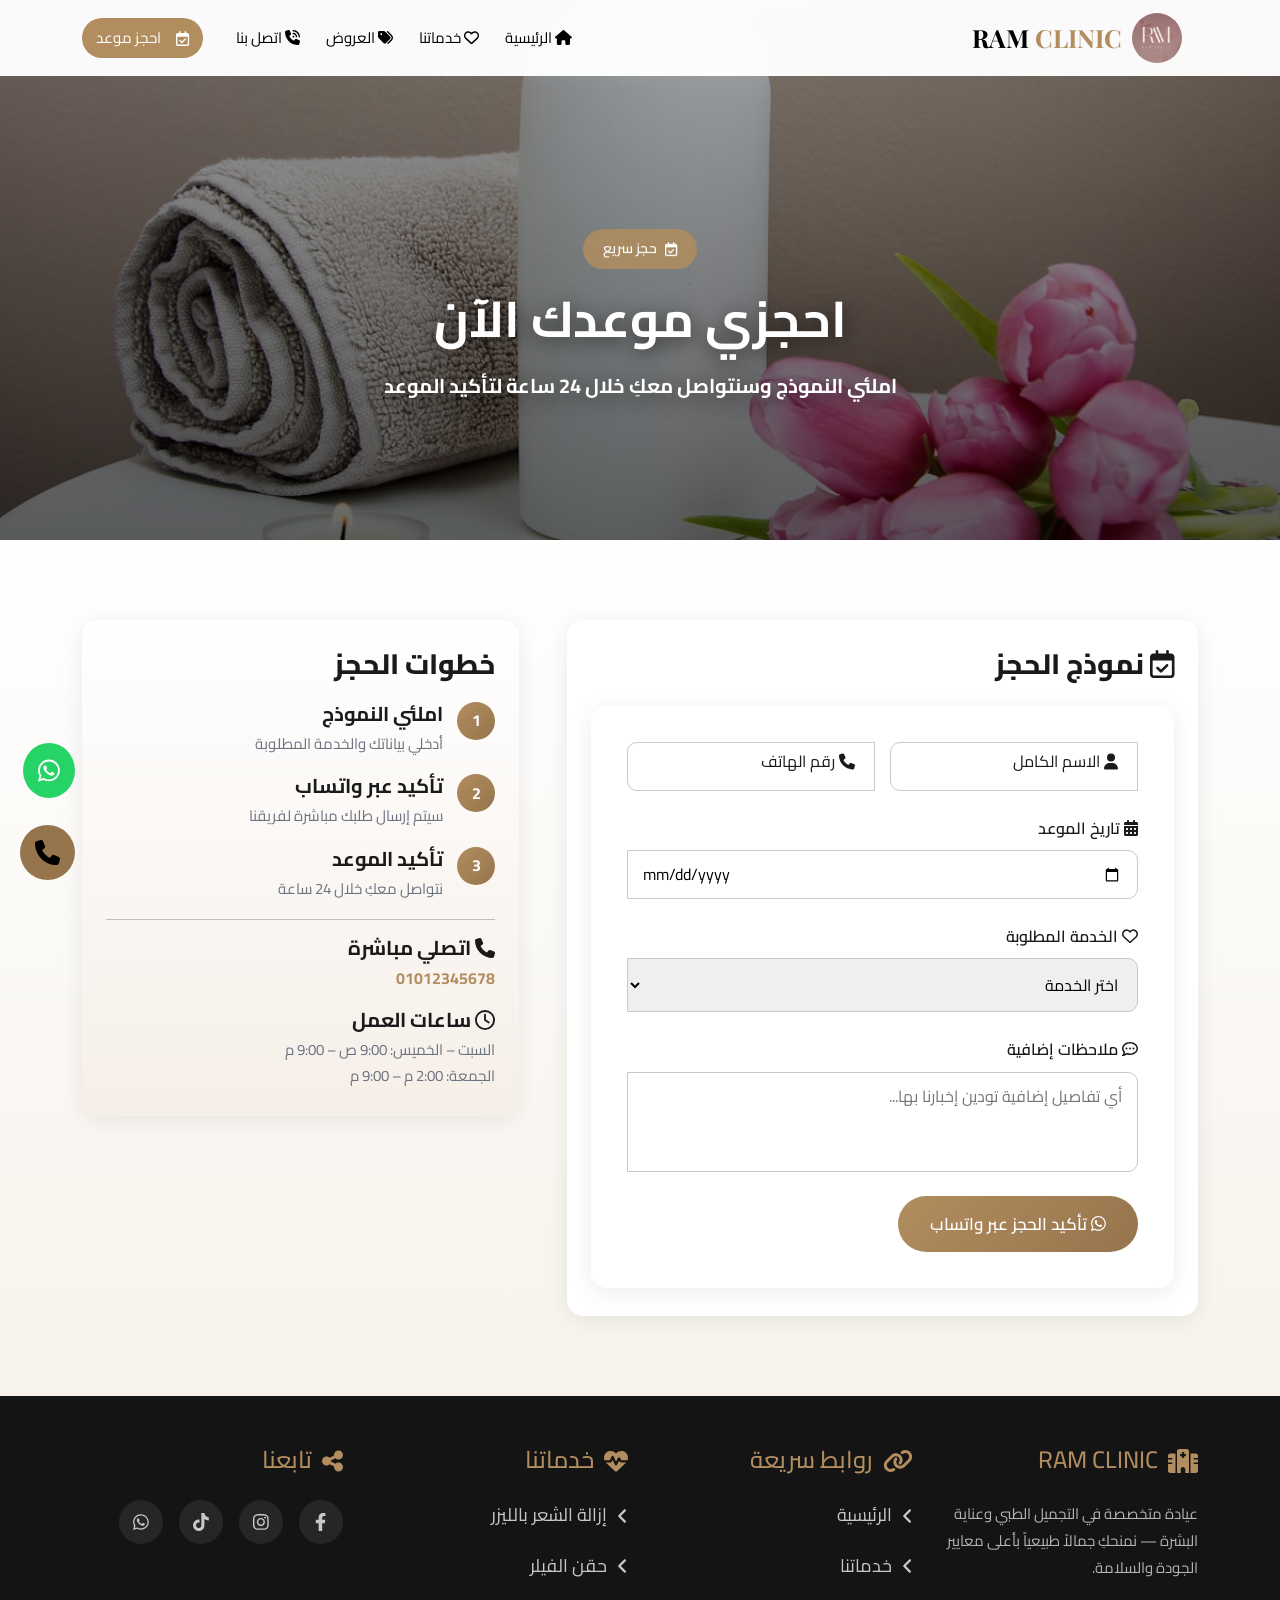
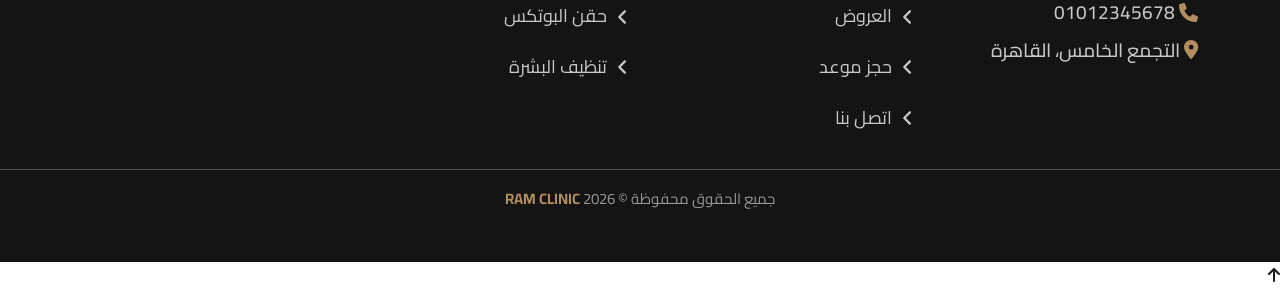
==== html/booking.html @ a1a3856e "Add files via upload" ====
<!DOCTYPE html>
<html lang="ar" dir="rtl">
  <head>
    <meta charset="UTF-8" />
    <meta name="description" content="احجزي موعدك في RAM CLINIC — حجز سريع وسهل لجميع خدمات التجميل." />
    <meta name="viewport" content="width=device-width, initial-scale=1.0" />
    <link rel="icon" href="../imges/logo.png" type="image/x-icon" />
    <title>حجز موعد | RAM CLINIC</title>
    <link rel="preconnect" href="https://fonts.googleapis.com" />
    <link rel="preconnect" href="https://fonts.gstatic.com" crossorigin />
    <link href="https://fonts.googleapis.com/css2?family=Cairo:wght@300;400;600;700;900&family=Playfair+Display:wght@600;700&display=swap" rel="stylesheet" />
    <link rel="stylesheet" href="../css/all.min.css" />
    <link rel="stylesheet" href="../css/bootstrap.min.css" />
    <link rel="stylesheet" href="../css/animate.css" />
    <link rel="stylesheet" href="../css/style.css" />
  </head>
  <body>
    <section class="sec-home">
      <nav class="navbar sticky-top navbar-expand-lg" id="mainNav">
        <div class="container">
          <a class="navbar-brand" href="../index.html">
            <img src="../imges/logo.png" alt="RAM CLINIC" />
            <h3>RAM <span>CLINIC</span></h3>
          </a>
          <button class="navbar-toggler" type="button" data-bs-toggle="collapse" data-bs-target="#main" aria-controls="main" aria-expanded="false" aria-label="Toggle navigation">
            <i class="fa-solid fa-bars open-icon"></i>
            <i class="fa-solid fa-x close-icon" style="display: none"></i>
          </button>
          <div class="collapse navbar-collapse" id="main">
            <ul class="navbar-nav me-auto mb-2 mb-lg-0">
              <li class="nav-item"><a class="nav-link" href="../index.html"><i class="fa-solid fa-house"></i> الرئيسية</a></li>
              <li class="nav-item"><a class="nav-link" href="services.html"><i class="fa-regular fa-heart"></i> خدماتنا</a></li>
              <li class="nav-item"><a class="nav-link" href="offers.html"><i class="fa-solid fa-tags"></i> العروض</a></li>
              <li class="nav-item"><a class="nav-link" href="contact.html"><i class="fa-solid fa-phone-volume"></i> اتصل بنا</a></li>
            </ul>
            <a href="booking.html" class="btn booking"><i class="fa-regular fa-calendar-check"></i> احجز موعد</a>
          </div>
        </div>
      </nav>
    </section>

    <header class="header-details header-short" style="background-image: url('../imges/hero-spa.jpg')">
      <div class="details-content">
        <span class="hero-badge wow fadeInUp" data-wow-delay="100ms"><i class="fa-regular fa-calendar-check"></i> حجز سريع</span>
        <h2 class="wow fadeInUp" data-wow-delay="200ms">احجزي موعدك الآن</h2>
        <p class="wow fadeInUp" data-wow-delay="350ms">املئي النموذج وسنتواصل معكِ خلال 24 ساعة لتأكيد الموعد</p>
      </div>
    </header>

    <section class="Booking-appointment page-section">
      <div class="container">
        <div class="row g-5 align-items-start">
          <div class="col-12 col-lg-7">
            <div class="booking-form-wrap wow fadeInUp" data-wow-delay="200ms">
              <h3 class="form-title"><i class="fa-regular fa-calendar-check"></i> نموذج الحجز</h3>
              <form id="bookingForm">
                <div class="inputs">
                  <div class="input-group">
                    <input type="text" name="name" id="name" placeholder=" " required />
                    <label for="name" class="labet"><i class="fa-solid fa-user"></i> الاسم الكامل</label>
                  </div>
                  <div class="input-group">
                    <input type="tel" name="phone" id="phone" placeholder=" " required />
                    <label for="phone" class="labet"><i class="fa-solid fa-phone"></i> رقم الهاتف</label>
                  </div>
                </div>
                <div class="input-group">
                  <label for="appointment_date" class="field-label"><i class="fa-solid fa-calendar-days"></i> تاريخ الموعد</label>
                  <input type="date" name="appointment_date" id="appointment_date" required />
                </div>
                <div class="input-group">
                  <label for="serviceSelect" class="field-label"><i class="fa-regular fa-heart"></i> الخدمة المطلوبة</label>
                  <select name="service" id="serviceSelect" required>
                    <option value="" disabled selected>اختر الخدمة</option>
                    <option value="laser">إزالة الشعر بالليزر</option>
                    <option value="filler">حقن الفيلر</option>
                    <option value="botox">حقن البوتكس</option>
                    <option value="skin_care">تنظيف وتقشير البشرة</option>
                    <option value="beard">تحديد الذقن للرجال</option>
                    <option value="anti_aging">علاجات مضادة للشيخوخة</option>
                    <option value="other">خدمة أخرى</option>
                  </select>
                </div>
                <div class="input-group">
                  <label for="notes" class="field-label"><i class="fa-regular fa-comment-dots"></i> ملاحظات إضافية</label>
                  <textarea name="notes" id="notes" rows="4" placeholder="أي تفاصيل إضافية تودين إخبارنا بها..."></textarea>
                </div>
                <button type="submit" class="btn-submit">
                  <i class="fa-brands fa-whatsapp"></i> تأكيد الحجز عبر واتساب
                </button>
              </form>
            </div>
          </div>
          <div class="col-12 col-lg-5">
            <div class="booking-sidebar wow fadeInUp" data-wow-delay="300ms">
              <h4>خطوات الحجز</h4>
              <div class="booking-step">
                <span class="step-num">1</span>
                <div><h5>املئي النموذج</h5><p>أدخلي بياناتك والخدمة المطلوبة</p></div>
              </div>
              <div class="booking-step">
                <span class="step-num">2</span>
                <div><h5>تأكيد عبر واتساب</h5><p>سيتم إرسال طلبك مباشرة لفريقنا</p></div>
              </div>
              <div class="booking-step">
                <span class="step-num">3</span>
                <div><h5>تأكيد الموعد</h5><p>نتواصل معكِ خلال 24 ساعة</p></div>
              </div>
              <hr />
              <div class="booking-contact-info">
                <h5><i class="fa-solid fa-phone"></i> اتصلي مباشرة</h5>
                <a href="tel:01012345678">01012345678</a>
                <h5 class="mt-3"><i class="fa-regular fa-clock"></i> ساعات العمل</h5>
                <p>السبت – الخميس: 9:00 ص – 9:00 م</p>
                <p>الجمعة: 2:00 م – 9:00 م</p>
              </div>
            </div>
          </div>
        </div>
      </div>
    </section>

    <!-- Footer -->
    <footer class="footer">
      <div class="container">
        <div class="row g-4">
          <div class="col-12 col-md-6 col-lg-3">
            <div class="footer-card">
              <h4><i class="fa-solid fa-hospital"></i> RAM CLINIC</h4>
              <p class="footer-about">
                عيادة متخصصة في التجميل الطبي وعناية البشرة — نمنحكِ جمالاً
                طبيعياً بأعلى معايير الجودة والسلامة.
              </p>
              <h6><i class="fa-solid fa-phone i"></i> 01012345678</h6>
              <h6>
                <i class="fa-solid fa-location-dot i"></i> التجمع الخامس،
                القاهرة
              </h6>
            </div>
          </div>
          <div class="col-12 col-md-6 col-lg-3">
            <h4><i class="fa-solid fa-link"></i> روابط سريعة</h4>
            <a href="../index.html"
              ><i class="fa-solid fa-angle-left"></i> الرئيسية</a
            >
            <a href="services.html"
              ><i class="fa-solid fa-angle-left"></i> خدماتنا</a
            >
            <a href="offers.html"
              ><i class="fa-solid fa-angle-left"></i> العروض</a
            >
            <a href="booking.html"
              ><i class="fa-solid fa-angle-left"></i> حجز موعد</a
            >
            <a href="contact.html"
              ><i class="fa-solid fa-angle-left"></i> اتصل بنا</a
            >
          </div>
          <div class="col-12 col-md-6 col-lg-3">
            <h4><i class="fa-solid fa-heart-pulse"></i> خدماتنا</h4>
            <a href="details.html"
              ><i class="fa-solid fa-angle-left"></i> إزالة الشعر بالليزر</a
            >
            <a href="details.html"
              ><i class="fa-solid fa-angle-left"></i> حقن الفيلر</a
            >
            <a href="details.html"
              ><i class="fa-solid fa-angle-left"></i> حقن البوتكس</a
            >
            <a href="details.html"
              ><i class="fa-solid fa-angle-left"></i> تنظيف البشرة</a
            >
          </div>
          <div class="col-12 col-md-6 col-lg-3">
            <h4><i class="fa-solid fa-share-nodes"></i> تابعنا</h4>
            <div class="links">
              <a href="#" aria-label="Facebook"
                ><i class="fa-brands fa-facebook-f"></i
              ></a>
              <a href="#" aria-label="Instagram"
                ><i class="fa-brands fa-instagram"></i
              ></a>
              <a href="#" aria-label="TikTok"
                ><i class="fa-brands fa-tiktok"></i
              ></a>
              <a href="#" aria-label="WhatsApp"
                ><i class="fa-brands fa-whatsapp"></i
              ></a>
            </div>
          </div>
        </div>
      </div>
      <hr />
      <div class="text-center copyright">
        <p>
          جميع الحقوق محفوظة &copy; 2026
          <span>RAM CLINIC</span>
        </p>
      </div>
    </footer

    <button id="scrollTopBtn" class="scroll-top-btn" aria-label="العودة للأعلى"><i class="fa-solid fa-arrow-up"></i></button>
    <div class="contact-phone">
      <a target="_blank" href="https://wa.me/201012345678"><i class="fa-brands fa-whatsapp whats"></i></a>
      <a target="_blank" href="tel:01012345678"><i class="fa-solid fa-phone phone"></i></a>
    </div>

    <script src="../js/wow.min.js"></script>
    <script>new WOW({ resetAnimation: false, live: false }).init();</script>
    <script src="../js/all.min.js"></script>
    <script src="../js/bootstrap.min.js"></script>
    <script src="../js/main.js"></script>
  </body>
</html>
---- css/style.css ----
:root {
  --main-color: #b18d5f;
  --main-dark: #96744c;
  --main-light: #f7f3ec;
  --text-muted: #6b7280;
  --text-dark: #1a1a1a;
  --shadow: 0 4px 24px rgba(0, 0, 0, 0.08);
  --radius: 16px;
  --transition: 0.3s ease;
}
* {
  box-sizing: border-box;
}
body {
  overflow-x: hidden;
  font-family: "Cairo", sans-serif;
  color: var(--text-dark);
  line-height: 1.7;
}
html {
  scroll-behavior: smooth;
}
.navbar {
  position: fixed;
  background-color: rgba(255, 255, 255, 0.97) !important;
  backdrop-filter: blur(12px);
  width: 100%;
  left: 0;
  top: 0;
  z-index: 1000;
  padding: 8px 0;
  transition:
    box-shadow var(--transition),
    padding var(--transition);
  box-shadow: none;
}
.navbar.scrolled {
  box-shadow: var(--shadow);
  padding: 4px 0;
}
.sec-home .navbar-brand {
  display: flex;
  align-items: center;
  gap: 10px;
}
.sec-home .navbar-toggler,
.sec-home .navbar-toggler:focus {
  border: none !important;
  outline: none !important;
  box-shadow: none !important;
}
.sec-home .navbar-brand img {
  width: 50px;
  height: 50px;
  border-radius: 50%;
}
.sec-home .navbar-brand h3 {
  margin: 0;
  font-family: "Playfair Display", serif;
  color: black;
  font-size: 25px;
  font-weight: bold;
}
.sec-home .navbar-brand h3 span {
  color: var(--main-color);
}
.sec-home .nav-link {
  position: relative;
  font-size: 13px;
  margin: 0px !important;
  color: black !important;
}
.sec-home .nav-link::after {
  content: "";
  position: absolute;
  width: 0px;
  height: 2px;
  bottom: 0px;
  left: 0;
  background-color: #b18d5f;
  transition: width 0.3s ease;
}
.sec-home .nav-link:hover,
.sec-home .nav-link.active {
  color: var(--main-color) !important;
}
@media (min-width: 991px) {
  .sec-home .nav-link {
    position: relative;
    font-size: 15px;
    margin: 5px 0px !important;
    color: black !important;
  }
  .sec-home .nav-link {
    margin: 0 5px !important;
  }
  .sec-home .nav-link:hover::after {
    width: 100%;
  }
  .sec-home .booking:hover {
    margin-bottom: 10px;
    color: white !important;
  }
}
.sec-home .booking {
  display: flex;
  justify-content: center;
  gap: 15px;
  align-items: center;
  font-size: 15px;
  background: var(--main-color);
  color: white;
  margin-right: 20px;
  padding: 8px 13px;
  border-radius: 25px;
  transition: all 0.3s ease-in-out;
}

/* end section  nav */

/* start section home */
.hero-slider {
  width: 100%;
  height: 85vh;
  min-height: 500px;
  position: relative;
}
.hero-slide {
  position: relative;
  overflow: hidden;
}
.hero-slide img {
  width: 100%;
  height: 100%;
  object-fit: cover;
  animation: zoomEffect 8s ease-in-out infinite;
}
@keyframes zoomEffect {
  0% {
    transform: scale(1);
  }
  50% {
    transform: scale(1.08);
  }
  100% {
    transform: scale(1);
  }
}
.hero-content {
  position: absolute;
  top: 55%;
  left: 50%;
  transform: translate(-50%, -50%);
  text-align: center;
  color: white;
  padding: 20px;
}
.hero-slide::before {
  content: "";
  position: absolute;
  top: 0;
  left: 0;
  right: 0;
  bottom: 0;
  background: linear-gradient(
    to bottom,
    rgba(0, 0, 0, 0.3),
    rgba(0, 0, 0, 0.6)
  );
  z-index: 1;
}
.hero-slide * {
  z-index: 2;
}
.hero-content h2 {
  font-size: 50px;
  margin-bottom: 20px;
  font-weight: bold;
  text-shadow: 0 4px 20px rgba(0, 0, 0, 0.6);
}
.hero-content p {
  font-size: 18px;
  margin-top: 10px;
  text-shadow: 0 4px 20px rgba(0, 0, 0, 0.5);
}
@media (max-width: 750px) {
  .hero-content h2 {
    font-size: 40px;
    margin-bottom: 20px;
    font-weight: bold;
    text-shadow: 0 4px 20px rgba(0, 0, 0, 0.6);
  }
  .hero-content p {
    font-size: 16px;
    margin-top: 10px;
    text-shadow: 0 4px 20px rgba(0, 0, 0, 0.5);
  }
}
@media (max-width: 500px) {
  .hero-content h2 {
    font-size: 30px;
    margin-bottom: 20px;
    font-weight: bold;
    text-shadow: 0 4px 20px rgba(0, 0, 0, 0.6);
  }
  .hero-content p {
    font-size: 15px;
    margin-top: 10px;
    text-shadow: 0 4px 20px rgba(0, 0, 0, 0.5);
  }
}
.hero-button {
  display: inline-flex;
  align-items: center;
  text-decoration: none;
  gap: 10px;
  margin-top: 24px;
  background: var(--main-color);
  color: white !important;
  padding: 14px 32px !important;
  border-radius: 50px;
  font-weight: 600;
  font-size: 16px;
  transition:
    transform var(--transition),
    box-shadow var(--transition);
}
.hero-button:hover {
  transform: translateY(-4px);
  box-shadow: 0 8px 24px rgba(177, 141, 95, 0.5);
  color: white !important;
}
.swiper-pagination-bullet {
  width: 12px;
  height: 12px;
  background: white;
  opacity: 0.5;
  border: 2px solid var(--main-color);
  transition: 0.3s ease;
}
.swiper-pagination-bullet-active {
  background: var(--main-color);
  opacity: 1;
}
.swiper-button-next,
.swiper-button-prev {
  color: var(--main-color) !important;
  width: 50px;
  height: 50px;
  border-radius: 50%;
  background-color: rgb(177 141 95 / 30%) !important;
  text-shadow: 0 0 10px rgba(0, 0, 0, 0.5);
}
.swiper-button-next:after,
.swiper-rtl .swiper-button-prev:after {
  font-size: 25px !important;
}
.swiper-button-prev:after,
.swiper-rtl .swiper-button-next:after {
  font-size: 25px !important;
}
.hero-badge {
  display: inline-flex;
  align-items: center;
  gap: 8px;
  background: rgba(177, 141, 95, 0.85);
  color: white;
  padding: 8px 20px;
  border-radius: 50px;
  font-size: 14px;
  font-weight: 600;
  margin-bottom: 20px;
  backdrop-filter: blur(4px);
}

/* Section Badge */
.section-badge {
  display: inline-block;
  background: var(--main-light);
  color: var(--main-color);
  padding: 6px 18px;
  border-radius: 50px;
  font-size: 13px;
  font-weight: 700;
  letter-spacing: 0.5px;
  margin-bottom: 12px;
}
.section-header h2 {
  font-family: "Playfair Display", serif;
  font-size: clamp(28px, 4vw, 42px);
  font-weight: 700;
  margin-bottom: 12px;
}
.section-header p {
  color: var(--text-muted);
  font-size: 17px;
  max-width: 600px;
  margin: 0 auto 40px;
}

/* Stats Bar */
.stats-bar {
  background: linear-gradient(
    135deg,
    var(--main-color) 0%,
    var(--main-dark) 100%
  );
  padding: 50px 0;
  margin-top: -2px;
}
.stat-item {
  text-align: center;
  color: white;
}
.stat-icon {
  width: 56px;
  height: 56px;
  background: rgba(255, 255, 255, 0.15);
  border-radius: 50%;
  display: flex;
  align-items: center;
  justify-content: center;
  margin: 0 auto 12px;
  font-size: 22px;
}
.stat-item h3 {
  font-size: 36px;
  font-weight: 900;
  margin-bottom: 4px;
  font-family: "Playfair Display", serif;
}
.stat-item p {
  font-size: 15px;
  opacity: 0.9;
  margin: 0;
}

/* end section home */

/* start section latest-offers */
.latest-offers {
  background-color: var(--main-light);
  padding: 80px 0;
}
.latest-offers .section-header h2,
.latest-offers h2 {
  font-family: "Playfair Display", serif;
}
.latest-offers-slider .swiper-slide {
  display: flex;
  justify-content: center;
}
.latest-offers-slider .swiper-slide {
  display: flex;
  justify-content: center;
}
.latest-offers .offer-card {
  position: relative;
  width: 100%;
  max-width: 325px;
  height: 400px;
  background-size: 100%;
  background-position: center;
  border-radius: 15px;
  overflow: hidden;
  transition: 0.3s;
}
.latest-offers .offer-card:hover {
  background-size: 105%;
}
.latest-offers .offer-card:after {
  content: "";
  position: absolute;
  top: 0;
  left: 0;
  right: 0;
  bottom: 0;
  z-index: 1;
  transition: background 0.5s ease;
}
.latest-offers .offer-card:hover:after {
  background: linear-gradient(
    to bottom,
    rgba(0, 0, 0, 0) 0%,
    rgba(0, 0, 0, 0.7) 100%
  );
}
.latest-offers .offer-content {
  position: absolute;
  bottom: -250px;
  left: 0;
  width: 100%;
  padding: 15px;
  color: white;
  text-align: right;
  padding: 0 23px;
  z-index: 2;
  transition: all 0.5s ease;
}
.latest-offers .offer-card:hover .offer-content {
  bottom: 20px; /* المكان النهائي داخل الكارت */
}
.offer-discount {
  position: absolute;
  top: 16px;
  right: 16px;
  background: #e53e3e;
  color: white;
  padding: 6px 14px;
  border-radius: 50px;
  font-size: 13px;
  font-weight: 700;
  z-index: 3;
}
.offer-price {
  display: block;
  font-size: 18px;
  font-weight: 700;
  margin-bottom: 12px;
  color: #ffd700;
}
.offer-price del {
  font-size: 14px;
  opacity: 0.7;
  margin-right: 8px;
  font-weight: 400;
}
.latest-offers .offer-content h3 {
  font-size: 30px;
  color: white;
  font-weight: 900;
  margin-bottom: 5px;
}
.latest-offers .offer-content p {
  font-size: 17px;
  color: #fff;
  margin-bottom: 15px;
}
.latest-offers .bookingg {
  font-size: 16px;
  background: var(--main-color);
  color: white !important;
  text-decoration: none;
  cursor: pointer;
  padding: 8px 12px;
  margin-bottom: 20px;
  border-radius: 25px;
}
.latest-offers .latest-offers-slider .swiper-pagination {
  position: relative;
  margin-top: 25px;
  bottom: auto;
  text-align: center;
}
.latest-offers .latest-offers-slider .swiper-pagination-bullet {
  width: 10px;
  height: 10px;
  background: #f59e0b;
  border: none;
  opacity: 0.5;
  transition: all 0.3s ease;
  margin: 0 5px;
}
.latest-offers
  .latest-offers-slider
  .swiper-pagination-bullet.swiper-pagination-bullet-active {
  width: 20px;
  height: 10px;
  opacity: 1;
  border-radius: 40%;
}
/* end section latest-offers */

/*  start section Our services  */
.our-services {
  padding: 80px 0;
  background-color: #fff;
}
.our-services .section-header h2,
.our-services h2 {
  font-family: "Playfair Display", serif;
}
.our-services .service-card {
  border-radius: var(--radius);
  margin-bottom: 0;
  overflow: hidden;
  box-shadow: var(--shadow);
  transition:
    transform var(--transition),
    box-shadow var(--transition);
  height: 100%;
}
.our-services .service-card:hover {
  transform: translateY(-6px);
  box-shadow: 0 12px 32px rgba(0, 0, 0, 0.12);
}
.our-services .service-image {
  position: relative;
  width: 100%;
  height: 300px;
  background-position: center;
  background-size: cover;
}
.our-services .service-image::after {
  content: "";
  position: absolute;
  top: 0;
  left: 0;
  right: 0;
  bottom: 0;
  background: linear-gradient(
    to top,
    rgb(0 0 0 / 60%) 0%,
    rgb(0 0 0 / 0%) 100%
  );
}
.our-services .service-image .cont {
  z-index: 3;
  position: absolute;
  bottom: 10px;
  right: 10px;
  color: white;
}
.our-services .service-image .cont h4 {
  font-size: 30px;
  font-weight: 900;
  padding: 0;
  margin: 0;
}
.our-services .service-image .cont h3 {
  font-size: 18px;
}
.our-services .service-card .service-content {
  padding: 20px;
}
.our-services .service-card .service-content p {
  color: black;
  font-size: 17px;
}
.our-services .service-card .service-content .divs {
  display: flex;
  flex-wrap: wrap;
  gap: 10px;
}
.our-services .service-card .service-content .divs div {
  background: rgb(247 243 239);
  border-radius: 25px;
  padding: 5px 10px;
  font-size: 15px;
  color: rgb(177 141 95);
}
.our-services .service-card .service-content .bot {
  margin-top: 10px;
  width: 100%;
  background: linear-gradient(
    135deg,
    var(--main-color) 0%,
    var(--main-dark) 100%
  );
  color: white;
  text-align: center;
  border-radius: 10px;
  display: block;
  text-decoration: none;
  padding: 12px;
  font-weight: 600;
  transition: opacity var(--transition);
}
.our-services .service-card .service-content .bot:hover {
  opacity: 0.9;
  color: white;
}

/* Why Choose Us */
.why-us {
  padding: 80px 0;
  background: var(--main-light);
}
.why-card {
  background: white;
  border-radius: var(--radius);
  padding: 32px 24px;
  text-align: center;
  box-shadow: var(--shadow);
  height: 100%;
  transition: transform var(--transition);
}
.why-card:hover {
  transform: translateY(-4px);
}
.why-icon {
  width: 64px;
  height: 64px;
  background: linear-gradient(135deg, var(--main-color), var(--main-dark));
  border-radius: 50%;
  display: flex;
  align-items: center;
  justify-content: center;
  margin: 0 auto 20px;
  font-size: 26px;
  color: white;
}
.why-card h4 {
  font-size: 20px;
  font-weight: 700;
  margin-bottom: 10px;
}
.why-card p {
  color: var(--text-muted);
  font-size: 15px;
  margin: 0;
}
/*  end section Our services  */

/* start section Booking appointment */
.Booking-appointment {
  background: linear-gradient(180deg, #fff 0%, var(--main-light) 100%);
  padding: 80px 0;
}
.Booking-appointment .section-header h2,
.Booking-appointment h2 {
  font-family: "Playfair Display", serif;
}
.Booking-appointment form {
  width: 100%;
  max-width: 720px;
  margin: 0 auto;
  background-color: white;
  border-radius: var(--radius);
  border: none;
  padding: 36px;
  box-shadow: var(--shadow);
}
.Booking-appointment form .input-group {
  position: relative;
  width: 100%;
  margin-bottom: 4px;
}
.Booking-appointment form .field-label {
  display: block;
  margin-bottom: 8px;
  font-weight: 600;
  color: var(--text-dark);
}
.Booking-appointment form .field-label i {
  color: var(--main-color);
  margin-left: 6px;
}
.Booking-appointment form .inputs {
  display: flex;
  gap: 15px;
}
@media (max-width: 500px) {
  .Booking-appointment form .inputs {
    display: block;
    gap: 15px;
  }
}
.Booking-appointment form input,
.Booking-appointment form select,
.Booking-appointment form textarea {
  width: 100%;
  border: 1px solid rgb(200 200 200);
  border-radius: 10px;
  padding: 10px 15px;
  font-size: 16px;
  outline: none;
  margin-bottom: 20px;
  transition: all 0.3s ease-in-out;
}
.Booking-appointment form input:focus,
.Booking-appointment form select:focus,
.Booking-appointment form textarea:focus {
  border-color: var(--main-color);
}
.Booking-appointment form textarea {
  resize: none;
  height: 100px;
}
.Booking-appointment form button {
  width: 100%;
  background: linear-gradient(135deg, #b18d5f 0%, #96744c 100%);
  color: black;
}
.Booking-appointment form .labet {
  position: absolute;
  top: 20px;
  right: 15px;
  transform: translateY(-50%);
  pointer-events: none;
  transition: all 0.3s ease-in-out;
  background-color: white;
  padding: 0 5px;
}
.Booking-appointment form input:focus + .labet {
  top: 0px;
}
.Booking-appointment .btn-submit {
  width: auto;
  min-width: 200px;
  padding: 14px 32px;
  border-radius: 50px;
  color: white;
  border: none;
  font-size: 17px;
  font-weight: 600;
  background: linear-gradient(135deg, var(--main-color), var(--main-dark));
  cursor: pointer;
  transition:
    transform var(--transition),
    box-shadow var(--transition);
}
.Booking-appointment .btn-submit:hover {
  transform: translateY(-2px);
  box-shadow: 0 6px 20px rgba(177, 141, 95, 0.4);
}
.page-section {
  padding: 80px 0;
}
.header-details.header-short {
  height: 60vh;
  min-height: 420px;
}
.booking-form-wrap,
.contact-form-wrap {
  background: white;
  border-radius: var(--radius);
  box-shadow: var(--shadow);
  padding: 28px 24px;
}
.form-title {
  margin: 0 0 24px;
  font-size: 28px;
  font-weight: 800;
  color: var(--text-dark);
}
.form-title i {
  color: var(--main-color);
  margin-left: 8px;
}
.booking-sidebar {
  background: linear-gradient(180deg, #fff 0%, #f6efe8 100%);
  border-radius: var(--radius);
  box-shadow: var(--shadow);
  padding: 28px 24px;
  height: 100%;
}
.booking-sidebar h4 {
  font-size: 28px;
  font-weight: 800;
  margin-bottom: 20px;
  color: var(--text-dark);
}
.booking-step {
  display: flex;
  align-items: flex-start;
  gap: 14px;
  margin-bottom: 18px;
}
.step-num {
  width: 38px;
  height: 38px;
  border-radius: 50%;
  background: linear-gradient(135deg, var(--main-color), var(--main-dark));
  color: white;
  display: flex;
  align-items: center;
  justify-content: center;
  font-weight: 700;
  flex-shrink: 0;
}
.booking-step h5,
.booking-contact-info h5 {
  font-size: 20px;
  font-weight: 700;
  margin: 0 0 5px;
  color: var(--text-dark);
}
.booking-step p,
.booking-contact-info p {
  margin: 0;
  color: var(--text-muted);
  font-size: 15px;
  line-height: 1.7;
}
.booking-contact-info {
  margin-top: 16px;
}
.booking-contact-info a {
  display: inline-block;
  color: var(--main-color);
  text-decoration: none;
  font-weight: 700;
}
.booking-contact-info a:hover {
  color: var(--main-dark);
}
.contact-form-wrap form {
  width: 100%;
  max-width: 100%;
  margin: 0;
  background: transparent;
  border-radius: var(--radius);
  padding: 0;
  box-shadow: none;
}
.contact-form-wrap .input-group {
  position: relative;
  width: 100%;
  margin-bottom: 18px;
}
.contact-form-wrap .field-label {
  display: block;
  margin-bottom: 8px;
  font-weight: 600;
  color: var(--text-dark);
}
.contact-form-wrap .field-label i {
  color: var(--main-color);
  margin-left: 6px;
}
.contact-form-wrap input,
.contact-form-wrap select,
.contact-form-wrap textarea {
  width: 100%;
  border: 1px solid rgb(200 200 200);
  border-radius: 10px;
  padding: 12px 15px;
  font-size: 16px;
  outline: none;
  transition: all 0.3s ease-in-out;
  background: #fff;
}
.contact-form-wrap input:focus,
.contact-form-wrap select:focus,
.contact-form-wrap textarea:focus {
  border-color: var(--main-color);
  box-shadow: 0 0 0 4px rgba(177, 141, 95, 0.12);
}
.contact-form-wrap textarea {
  resize: vertical;
  min-height: 140px;
}
.contact-form-wrap .labet {
  position: absolute;
  top: 20px;
  right: 15px;
  transform: translateY(-50%);
  pointer-events: none;
  transition: all 0.3s ease-in-out;
  background: white;
  padding: 0 5px;
  font-size: 14px;
  color: var(--text-muted);
}
.contact-form-wrap input:focus + .labet,
.contact-form-wrap input:not(:placeholder-shown) + .labet {
  top: 0px;
  color: var(--main-color);
}
.contact-form-wrap .btn-submit {
  display: inline-flex;
  align-items: center;
  justify-content: center;
  gap: 8px;
  min-width: 220px;
  padding: 14px 28px;
  border-radius: 50px;
  color: white;
  border: none;
  font-size: 17px;
  font-weight: 600;
  background: linear-gradient(135deg, var(--main-color), var(--main-dark));
  cursor: pointer;
  transition:
    transform var(--transition),
    box-shadow var(--transition);
}
.contact-form-wrap .btn-submit:hover {
  transform: translateY(-2px);
  box-shadow: 0 6px 20px rgba(177, 141, 95, 0.4);
}
.contact-form-wrap h3 {
  margin: 0 0 22px;
  font-size: clamp(26px, 2vw, 34px);
  font-weight: 800;
  color: var(--text-dark);
}
.contact-form-wrap h3 i {
  color: var(--main-color);
  margin-left: 8px;
}
.contact-us .contact-box {
  background: white;
  border-radius: var(--radius);
  box-shadow: var(--shadow);
  padding: 24px 18px;
  text-align: center;
  height: 100%;
}
.contact-box-icon {
  width: 60px;
  height: 60px;
  margin: 0 auto 16px;
  border-radius: 50%;
  display: flex;
  align-items: center;
  justify-content: center;
  background: linear-gradient(
    135deg,
    var(--main-light),
    rgba(177, 141, 95, 0.18)
  );
  color: var(--main-color);
  font-size: 24px;
}
.contact-us .contact-box h5 {
  margin: 0 0 12px;
  font-size: 22px;
  font-weight: 800;
  color: var(--text-dark);
}
.contact-us .contact-box p,
.contact-us .contact-box p a {
  margin: 0;
  color: var(--text-muted);
  font-size: 15px;
  line-height: 1.8;
  text-decoration: none;
}
.contact-us .contact-box p a:hover {
  color: var(--main-color);
}
.social-contact {
  margin-top: 24px;
  background: #ffffff;
  border-radius: var(--radius);
  box-shadow: var(--shadow);
  padding: 22px 20px;
  border: 1px solid rgba(177, 141, 95, 0.08);
  display: flex;
  flex-direction: column;
  gap: 14px;
  align-items: center;
  justify-content: center;
}
.social-contact-header {
  width: 100%;
  text-align: center;
}
.social-contact h5 {
  margin: 0;
  font-size: 22px;
  font-weight: 800;
  color: var(--text-dark);
}
.social-links-row {
  display: flex;
  flex-wrap: wrap;
  justify-content: center;
  gap: 12px;
  width: 100%;
}
.social-link {
  width: 44px;
  height: 44px;
  border-radius: 50%;
  display: flex;
  align-items: center;
  justify-content: center;
  text-decoration: none;
  font-size: 18px;
  transition:
    transform var(--transition),
    box-shadow var(--transition),
    filter var(--transition);
  box-shadow: 0 8px 18px rgba(0, 0, 0, 0.08);
}
.social-link:hover {
  transform: translateY(-2px) scale(1.03);
  filter: brightness(1.03);
}
.social-link.facebook {
  background: #f3f7ff;
  color: #1877f2;
}
.social-link.instagram {
  background: linear-gradient(135deg, #fdf2f8, #f5e7ff);
  color: #d62976;
}
.social-link.tiktok {
  background: #111827;
  color: white;
}
.social-link.whatsapp {
  background: #eafaf1;
  color: #25d366;
}
.map-wrap {
  border-radius: var(--radius);
  overflow: hidden;
  box-shadow: var(--shadow);
  height: 100%;
  min-height: 340px;
  margin-bottom: 18px;
}
.map-wrap iframe {
  width: 100%;
  height: 100%;
  min-height: 340px;
  border: 0;
  display: block;
}
@media (max-width: 991px) {
  .Booking-appointment form .inputs {
    display: block;
  }
  .booking-form-wrap,
  .contact-form-wrap,
  .booking-sidebar {
    padding: 22px 18px;
  }
}
/* end section Booking appointment */

/* start section Opinions */
.opinions {
  padding: 80px 0;
  background-color: #fff;
}
.opinions .section-header h2,
.opinions h2 {
  font-family: "Playfair Display", serif;
}
.opinions .stars {
  color: #f59e0b;
  margin-bottom: 12px;
  font-size: 14px;
  display: flex;
  gap: 3px;
}
.opinions .opinion-card .avatar {
  width: 48px;
  height: 48px;
  background: linear-gradient(135deg, var(--main-color), var(--main-dark));
  border-radius: 50%;
  display: flex;
  align-items: center;
  justify-content: center;
  color: white;
  font-size: 20px;
  font-weight: 700;
  flex-shrink: 0;
}
.opinions .opinion-card {
  position: relative;
  margin-bottom: 20px;
  background-color: white;
  border-radius: 15px;
  padding: 20px;
  box-shadow: 1px 1px 15px rgb(0 0 0 / 10%);
}
.opinions .opinion-card::after {
  content: '"';
  font-size: 4rem;
  position: absolute;
  top: -1rem;
  right: 1rem;
  color: #f59e0b;
  opacity: 0.2;
}
.opinions .opinion-card p {
  font-size: 18px;
  color: rgb(75 85 99);
  margin-bottom: 20px;
}
.opinions .opinion-card .connt {
  display: flex;
  gap: 10px;
  align-items: center;
}
.opinions .opinion-card .connt .i {
  display: none;
}
.opinions .opinion-card .connt h5 {
  margin: 0;
  font-size: 25px;
  font-weight: 900;
}
.opinions .opinion-card .connt h6 {
  font-size: 13px;
  color: rgb(107 114 128);
  margin: 0;
  padding: 0;
}
/* end section Opinions */

/* start section Contact us */
.contact-us {
  padding: 80px 0;
  background-color: var(--main-light);
}
.contact-us .section-header h2,
.contact-us h2 {
  font-family: "Playfair Display", serif;
}
.contact-us .contact-card .icon-wrap {
  background: white;
  width: 48px;
  height: 48px;
  padding: 0;
  border-radius: 50%;
  display: flex;
  align-items: center;
  justify-content: center;
  color: var(--main-color);
  font-size: 18px;
  flex-shrink: 0;
  box-shadow: var(--shadow);
}
.contact-us .contact-card h6 a {
  color: var(--text-muted);
  text-decoration: none;
  transition: color var(--transition);
}
.contact-us .contact-card h6 a:hover {
  color: var(--main-color);
}
.map-wrap {
  border-radius: var(--radius);
  overflow: hidden;
  box-shadow: var(--shadow);
  height: 100%;
  min-height: 350px;
}
.map-wrap iframe {
  width: 100%;
  height: 100%;
  min-height: 350px;
  border: 0;
  display: block;
}
.contact-us .contact-card {
  display: flex;
  gap: 15px;
  margin-bottom: 25px;
}
.contact-us .contact-card .i {
  background: rgb(247 243 239);
  width: 15px;
  height: 15px;
  padding: 15px;
  border-radius: 50%;
  margin: 0;
  color: rgb(177 141 95);
}
.contact-us .contact-card h5 {
  font-size: 28px;
  font-weight: 900;
  color: black;
}
.contact-us .contact-card h6 {
  color: rgb(75 85 99);
  font-size: 18px;
}
/* end section Contact us */

/* start section footer */
.footer {
  background-color: rgb(20 20 20);
  padding: 50px 0;
  color: white;
}
.footer h4 {
  color: var(--main-color);
  margin-bottom: 25px;
  display: flex;
  align-items: center;
  gap: 10px;
}
.footer .i {
  color: var(--main-color);
}
.footer h6 {
  color: rgb(200 200 200);
  font-size: 19px;
  margin-bottom: 15px;
  transition: 0.3s;
}
.footer h6:hover {
  color: var(--main-color);
}
.footer a {
  text-decoration: none;
  color: rgb(200 200 200);
  font-size: 18px;
  cursor: pointer;
  display: block;
  margin-bottom: 20px;
  display: flex;
  gap: 10px;
  align-items: center;
  transition: 0.3s;
}
.footer a:hover {
  color: var(--main-color) !important;
}
.footer .footer-about {
  color: rgb(180 180 180);
  font-size: 15px;
  line-height: 1.8;
  margin-bottom: 20px;
}

.footer .copyright p {
  color: rgb(150 150 150);
  font-size: 15px;
  margin: 0;
}

.footer .copyright span {
  color: var(--main-color);
  font-weight: 700;
}

.footer .links {
  display: flex;
  flex-direction: row;
  gap: 16px;
}

.footer .links a {
  width: 44px;
  height: 44px;
  background: rgba(255, 255, 255, 0.08);
  border-radius: 50%;
  display: flex;
  align-items: center;
  justify-content: center;
  font-size: 18px;
  margin-bottom: 0;
  transition:
    background var(--transition),
    color var(--transition);
}

.footer .links a:hover {
  background: var(--main-color);
  color: white !important;
}
/* end section footer */

/* start scroll top */
.scroll-top-btn {
  position: fixed;
  bottom: 25px;
  right: 25px;
  width: 45px;
  height: 45px;
  border-radius: 50%;
  background: #c5a574; /* لون ذهبي فاخر */
  color: white;
  border: none;
  display: flex;
  justify-content: center;
  align-items: center;
  font-size: 20px;
  cursor: pointer;
  box-shadow: 0 4px 12px rgba(0, 0, 0, 0.2);
  transition: 0.3s ease;
  z-index: 999;
  opacity: 0;
  pointer-events: none;
  z-index: 1000;
}
.scroll-top-btn.show {
  opacity: 1;
  pointer-events: auto;
}
.scroll-top-btn:hover {
  transform: scale(1.1);
}
.contact-phone {
  position: fixed;
  left: 20px;
  bottom: 20px;
  z-index: 999;
  display: flex;
  flex-direction: column;
  gap: 12px;
}
.contact-phone a {
  display: flex;
  text-decoration: none;
  transition: transform var(--transition);
}
.contact-phone a:hover {
  transform: scale(1.1);
}
.contact-phone .whats {
  font-size: 25px;
  background: #25d366;
  color: white;
  padding: 15px;
  border-radius: 50%;
  margin-bottom: 15px;
}
.contact-phone .phone {
  font-size: 25px;
  background: #96744c;
  color: black;
  padding: 15px;
  border-radius: 50%;
}
/* end scroll top */

/* start header-details */
.header-details {
  height: 80vh;
  width: 100%;
  position: relative;
  background-position: center !important;
  background-size: cover !important;
  background-repeat: no-repeat !important;
}
.header-details::after {
  content: "";
  position: absolute;
  top: 0;
  left: 0;
  right: 0;
  bottom: 0;
  background: linear-gradient(
    to bottom,
    rgba(0, 0, 0, 0.3),
    rgba(0, 0, 0, 0.6)
  );
  z-index: 1;
}
.header-details * {
  z-index: 2;
}
.header-details .details-content {
  position: absolute;
  top: 60%;
  left: 50%;
  width: 100%;
  transform: translate(-50%, -50%);
  text-align: center;
  color: white;
  padding: 20px;
}
.header-details .details-content h2 {
  font-size: 50px;
  margin-bottom: 20px;
  font-weight: bold;
  text-shadow: 0 4px 20px rgba(0, 0, 0, 0.6);
}
.header-details .details-content p {
  font-size: 20px;
  font-weight: 700;
  text-shadow: 0 4px 20px rgba(0, 0, 0, 0.5);
}
.sec-details {
  padding: 80px 0;
  background-color: #f9fafb;
}
.sec-details .title h2 {
  margin-bottom: -15px;
  font-size: 50px;
  font-weight: 900;
}
.sec-details .title .line {
  background: linear-gradient(to right, #b18d5f, transparent);
  display: inline-block;
  width: 100px;
  height: 3px;
  margin-bottom: 70px;
}
.sec-details .details-crud {
  background-color: white;
  padding: 20px;
  border-radius: 10px;
  box-shadow: 0 0 5px rgba(0, 0, 0, 0.1);
  margin-bottom: 20px;
  transition: 0.4s;
}
.sec-details .details-crud:hover {
  box-shadow: 0 0 15px rgba(0, 0, 0, 0.2);
}
.sec-details .details-crud .img {
  width: 100%;
  overflow: hidden;
  border-radius: 10px;
}
.sec-details .details-crud .img img {
  width: 100%;
  height: 250px;
  transition: transform 0.3s ease;
  border-radius: 10px;
}
.sec-details .details-crud:hover .img img {
  border-radius: 10px;
  transform: scale(1.05);
}
.sec-details .details-crud h4 {
  margin-top: 20px;
  color: black;
  font-size: 22px;
}
.sec-details .details-crud p {
  color: rgb(75 85 99);
  font-size: 18px;
  min-height: 60px;
}
.sec-details .details-crud .divs {
  display: flex;
  flex-wrap: wrap;
  gap: 8px;
}
.sec-details .details-crud .divs div {
  background: rgb(247 243 239);
  color: rgb(177 141 95);
  padding: 3px 8px;
  font-size: 15px;
  border-radius: 18px;
}
.sec-details .details-crud .p {
  display: flex;
  align-items: center;
  gap: 10px;
  font-size: 15px;
  margin-top: 11px;
  color: rgb(75 85 99);
}
/* end header-details */

/* start section offers */
.offers {
  padding: 80px 0;
  background-color: #fff;
}
.offers .section-header h2 {
  font-family: "Playfair Display", serif;
}
.offers .offers-curd {
  background-color: white;
  border-radius: var(--radius);
  box-shadow: var(--shadow);
  margin-bottom: 0;
  overflow: hidden;
  height: 100%;
  display: flex;
  flex-direction: column;
  transition:
    transform var(--transition),
    box-shadow var(--transition);
}
.offers .offers-curd:hover {
  transform: translateY(-6px);
  box-shadow: 0 12px 32px rgba(0, 0, 0, 0.12);
}
.offers .offer-img-wrap {
  position: relative;
  overflow: hidden;
  height: 220px;
}
.offers .offer-img-wrap img {
  width: 100%;
  height: 100%;
  object-fit: cover;
  transition: transform 0.4s ease;
}
.offers .offers-curd:hover .offer-img-wrap img {
  transform: scale(1.06);
}
.offers .offer-tag {
  position: absolute;
  top: 14px;
  right: 14px;
  background: var(--main-color);
  color: white;
  padding: 5px 14px;
  border-radius: 50px;
  font-size: 12px;
  font-weight: 700;
  z-index: 2;
}
.offers .offer-tag.hot {
  background: #e53e3e;
}
.offers .offer-body {
  padding: 20px;
  flex: 1;
  display: flex;
  flex-direction: column;
}
.offers .offer-body h4 {
  font-size: 20px;
  font-weight: 700;
  margin-bottom: 10px;
  color: var(--text-dark);
}
.offers .offer-body p {
  color: var(--text-muted);
  font-size: 15px;
  flex: 1;
  margin-bottom: 14px;
}
.offers .offer-pricing {
  margin-bottom: 14px;
}
.offers .price-new {
  font-size: 22px;
  font-weight: 900;
  color: var(--main-color);
  margin-left: 10px;
}
.offers .price-old {
  font-size: 15px;
  color: #aaa;
  text-decoration: line-through;
}
.offers .offer-body a {
  display: inline-flex;
  align-items: center;
  gap: 8px;
  color: var(--main-color);
  font-weight: 700;
  text-decoration: none;
  transition: gap var(--transition);
}
.offers .offer-body a:hover {
  gap: 14px;
  color: var(--main-dark);
}
.offers .offer-body a i {
  margin-top: 8px;
}
.space-inner {
  display: flex;
  flex-direction: column;
  align-items: center;
  text-align: center;
  gap: 16px;
}
.sec-details.alt-bg {
  background-color: var(--main-light);
}
.sec-details .section-header h3 {
  font-family: "Playfair Display", serif;
  font-size: clamp(26px, 3vw, 38px);
  font-weight: 700;
}
.sec-details .line {
  display: block;
  margin: 0 auto 50px;
}
.detail-book-btn {
  display: block;
  margin-top: 14px;
  padding: 10px;
  background: linear-gradient(135deg, var(--main-color), var(--main-dark));
  color: white !important;
  text-align: center;
  border-radius: 10px;
  text-decoration: none;
  font-weight: 600;
  transition: opacity var(--transition);
}
.detail-book-btn:hover {
  opacity: 0.9;
  color: white !important;
}
/* end section offers */

/* start section  */
.space {
  display: flex;
  justify-content: center;
  text-align: center;
  padding: 80px 20px;
  background: linear-gradient(
    135deg,
    var(--main-color) 0%,
    var(--main-dark) 100%
  );
  color: #ffffff;
}
.space h3 {
  font-family: "Playfair Display", serif;
  font-size: clamp(28px, 4vw, 42px);
  font-weight: 700;
}
.space p {
  font-size: 18px;
  opacity: 0.95;
  max-width: 500px;
}
.space a {
  display: inline-flex;
  align-items: center;
  gap: 10px;
  background-color: #ffffff;
  color: var(--main-color);
  padding: 14px 28px;
  border-radius: 50px;
  font-size: 17px;
  font-weight: 700;
  text-decoration: none;
  transition:
    transform var(--transition),
    box-shadow var(--transition);
}
.space a:hover {
  transform: translateY(-3px);
  box-shadow: 0 8px 24px rgba(0, 0, 0, 0.2);
  color: var(--main-dark);
}
/* end section */
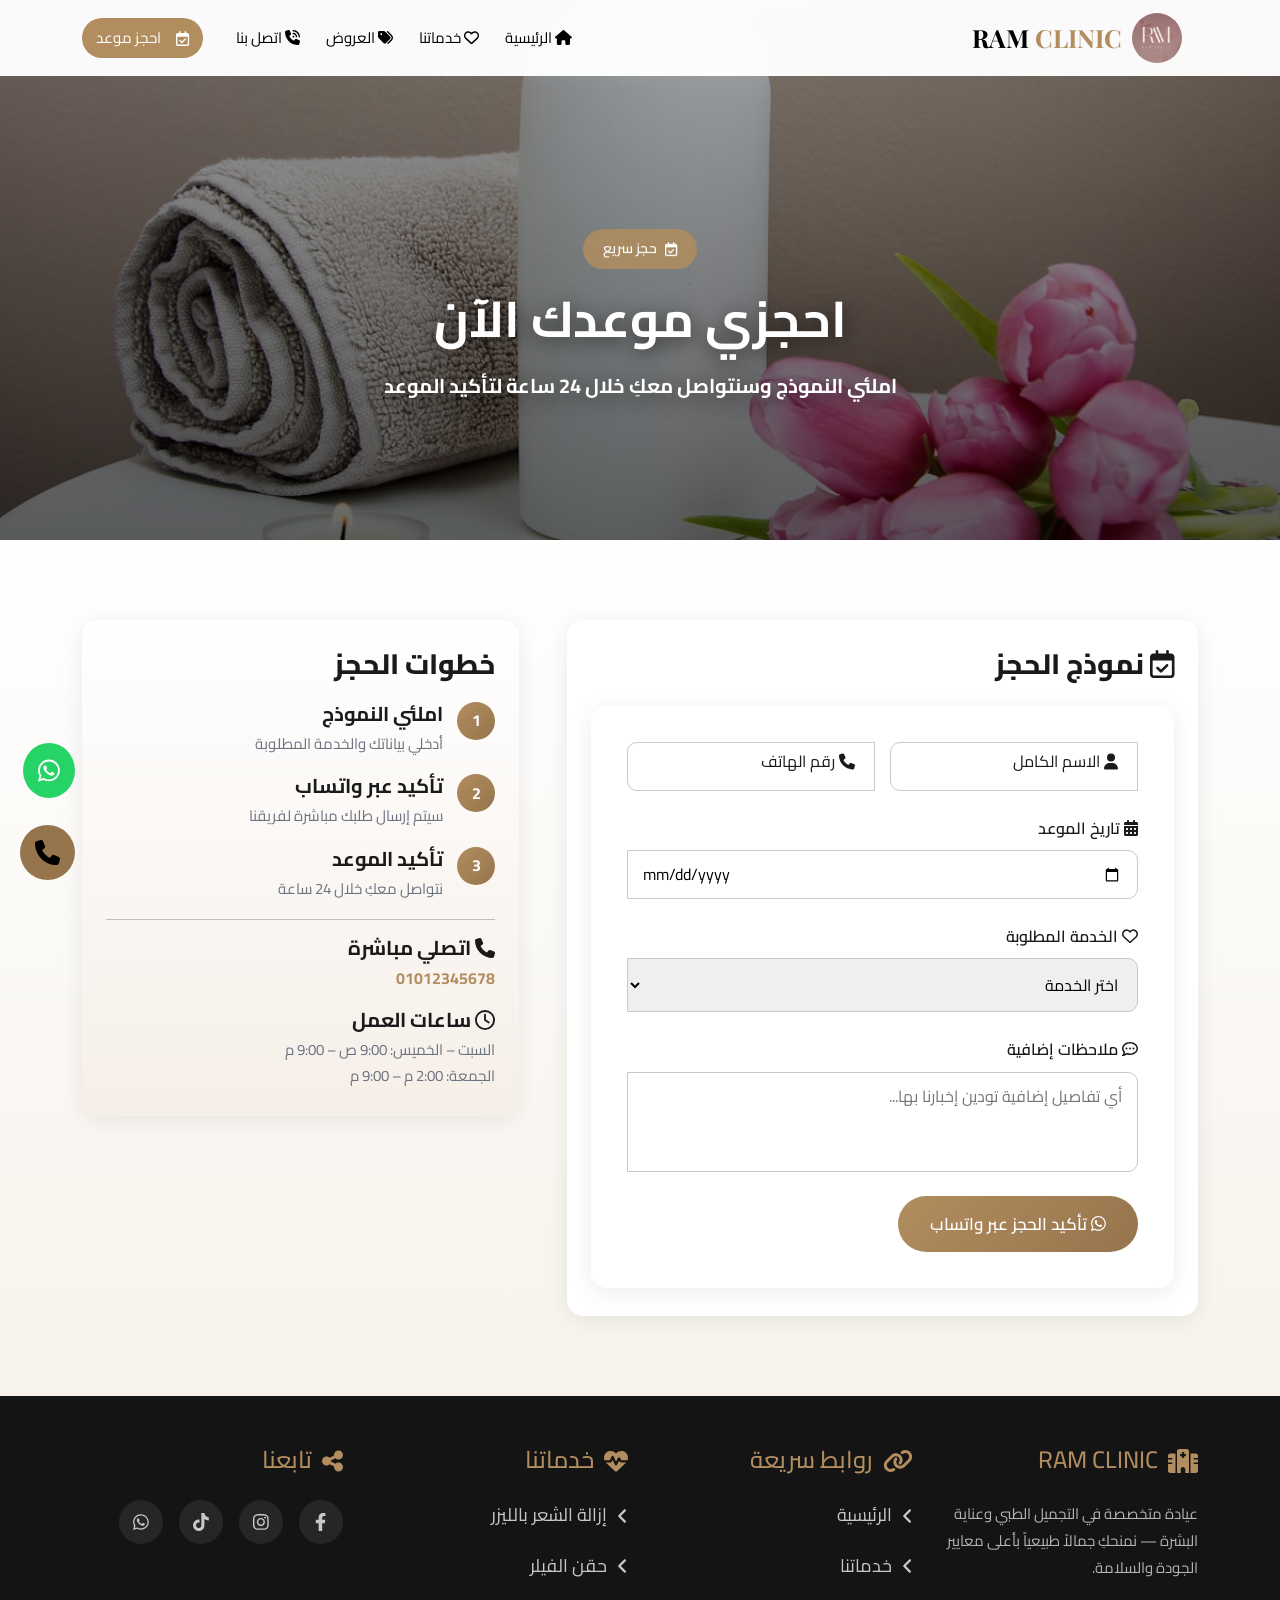
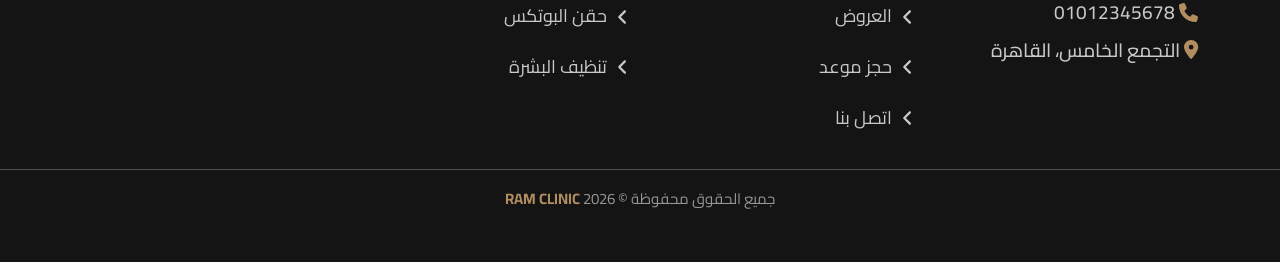
==== commit 12c68038: "Add files via upload" ====
--- a/html/booking.html
+++ b/html/booking.html
@@ -2,13 +2,16 @@
 <html lang="ar" dir="rtl">
   <head>
     <meta charset="UTF-8" />
-    <meta name="description" content="احجزي موعدك في RAM CLINIC — حجز سريع وسهل لجميع خدمات التجميل." />
+    <meta name="description"
+      content="احجزي موعدك في RAM CLINIC — حجز سريع وسهل لجميع خدمات التجميل." />
     <meta name="viewport" content="width=device-width, initial-scale=1.0" />
     <link rel="icon" href="../imges/logo.png" type="image/x-icon" />
     <title>حجز موعد | RAM CLINIC</title>
     <link rel="preconnect" href="https://fonts.googleapis.com" />
     <link rel="preconnect" href="https://fonts.gstatic.com" crossorigin />
-    <link href="https://fonts.googleapis.com/css2?family=Cairo:wght@300;400;600;700;900&family=Playfair+Display:wght@600;700&display=swap" rel="stylesheet" />
+    <link
+      href="https://fonts.googleapis.com/css2?family=Cairo:wght@300;400;600;700;900&family=Playfair+Display:wght@600;700&display=swap"
+      rel="stylesheet" />
     <link rel="stylesheet" href="../css/all.min.css" />
     <link rel="stylesheet" href="../css/bootstrap.min.css" />
     <link rel="stylesheet" href="../css/animate.css" />
@@ -22,28 +25,38 @@
             <img src="../imges/logo.png" alt="RAM CLINIC" />
             <h3>RAM <span>CLINIC</span></h3>
           </a>
-          <button class="navbar-toggler" type="button" data-bs-toggle="collapse" data-bs-target="#main" aria-controls="main" aria-expanded="false" aria-label="Toggle navigation">
+          <button class="navbar-toggler" type="button" data-bs-toggle="collapse"
+            data-bs-target="#main" aria-controls="main" aria-expanded="false"
+            aria-label="Toggle navigation">
             <i class="fa-solid fa-bars open-icon"></i>
             <i class="fa-solid fa-x close-icon" style="display: none"></i>
           </button>
           <div class="collapse navbar-collapse" id="main">
             <ul class="navbar-nav me-auto mb-2 mb-lg-0">
-              <li class="nav-item"><a class="nav-link" href="../index.html"><i class="fa-solid fa-house"></i> الرئيسية</a></li>
-              <li class="nav-item"><a class="nav-link" href="services.html"><i class="fa-regular fa-heart"></i> خدماتنا</a></li>
-              <li class="nav-item"><a class="nav-link" href="offers.html"><i class="fa-solid fa-tags"></i> العروض</a></li>
-              <li class="nav-item"><a class="nav-link" href="contact.html"><i class="fa-solid fa-phone-volume"></i> اتصل بنا</a></li>
+              <li class="nav-item"><a class="nav-link" href="../index.html"><i
+                    class="fa-solid fa-house"></i> الرئيسية</a></li>
+              <li class="nav-item"><a class="nav-link" href="services.html"><i
+                    class="fa-regular fa-heart"></i> خدماتنا</a></li>
+              <li class="nav-item"><a class="nav-link" href="offers.html"><i
+                    class="fa-solid fa-tags"></i> العروض</a></li>
+              <li class="nav-item"><a class="nav-link" href="contact.html"><i
+                    class="fa-solid fa-phone-volume"></i> اتصل بنا</a></li>
             </ul>
-            <a href="booking.html" class="btn booking"><i class="fa-regular fa-calendar-check"></i> احجز موعد</a>
+            <a href="booking.html" class="btn booking"><i
+                class="fa-regular fa-calendar-check"></i> احجز موعد</a>
           </div>
         </div>
       </nav>
     </section>
 
-    <header class="header-details header-short" style="background-image: url('../imges/hero-spa.jpg')">
+    <header class="header-details header-short"
+      style="background-image: url('../imges/hero-spa.jpg')">
       <div class="details-content">
-        <span class="hero-badge wow fadeInUp" data-wow-delay="100ms"><i class="fa-regular fa-calendar-check"></i> حجز سريع</span>
+        <span class="hero-badge wow fadeInUp" data-wow-delay="100ms"><i
+            class="fa-regular fa-calendar-check"></i> حجز سريع</span>
         <h2 class="wow fadeInUp" data-wow-delay="200ms">احجزي موعدك الآن</h2>
-        <p class="wow fadeInUp" data-wow-delay="350ms">املئي النموذج وسنتواصل معكِ خلال 24 ساعة لتأكيد الموعد</p>
+        <p class="wow fadeInUp" data-wow-delay="350ms">املئي النموذج وسنتواصل
+          معكِ خلال 24 ساعة لتأكيد الموعد</p>
       </div>
     </header>
 
@@ -52,26 +65,35 @@
         <div class="row g-5 align-items-start">
           <div class="col-12 col-lg-7">
             <div class="booking-form-wrap wow fadeInUp" data-wow-delay="200ms">
-              <h3 class="form-title"><i class="fa-regular fa-calendar-check"></i> نموذج الحجز</h3>
+              <h3 class="form-title"><i
+                  class="fa-regular fa-calendar-check"></i> نموذج الحجز</h3>
               <form id="bookingForm">
                 <div class="inputs">
                   <div class="input-group">
-                    <input type="text" name="name" id="name" placeholder=" " required />
-                    <label for="name" class="labet"><i class="fa-solid fa-user"></i> الاسم الكامل</label>
+                    <input type="text" name="name" id="name" placeholder=" "
+                      required />
+                    <label for="name" class="labet"><i
+                        class="fa-solid fa-user"></i> الاسم الكامل</label>
                   </div>
                   <div class="input-group">
-                    <input type="tel" name="phone" id="phone" placeholder=" " required />
-                    <label for="phone" class="labet"><i class="fa-solid fa-phone"></i> رقم الهاتف</label>
+                    <input type="tel" name="phone" id="phone" placeholder=" "
+                      required />
+                    <label for="phone" class="labet"><i
+                        class="fa-solid fa-phone"></i> رقم الهاتف</label>
                   </div>
                 </div>
                 <div class="input-group">
-                  <label for="appointment_date" class="field-label"><i class="fa-solid fa-calendar-days"></i> تاريخ الموعد</label>
-                  <input type="date" name="appointment_date" id="appointment_date" required />
+                  <label for="appointment_date" class="field-label"><i
+                      class="fa-solid fa-calendar-days"></i> تاريخ
+                    الموعد</label>
+                  <input type="date" name="appointment_date"
+                    id="appointment_date" required />
                 </div>
                 <div class="input-group">
-                  <label for="serviceSelect" class="field-label"><i class="fa-regular fa-heart"></i> الخدمة المطلوبة</label>
+                  <label for="serviceSelect" class="field-label"><i
+                      class="fa-regular fa-heart"></i> الخدمة المطلوبة</label>
                   <select name="service" id="serviceSelect" required>
-                    <option value="" disabled selected>اختر الخدمة</option>
+                    <option value disabled selected>اختر الخدمة</option>
                     <option value="laser">إزالة الشعر بالليزر</option>
                     <option value="filler">حقن الفيلر</option>
                     <option value="botox">حقن البوتكس</option>
@@ -82,8 +104,11 @@
                   </select>
                 </div>
                 <div class="input-group">
-                  <label for="notes" class="field-label"><i class="fa-regular fa-comment-dots"></i> ملاحظات إضافية</label>
-                  <textarea name="notes" id="notes" rows="4" placeholder="أي تفاصيل إضافية تودين إخبارنا بها..."></textarea>
+                  <label for="notes" class="field-label"><i
+                      class="fa-regular fa-comment-dots"></i> ملاحظات
+                    إضافية</label>
+                  <textarea name="notes" id="notes" rows="4"
+                    placeholder="أي تفاصيل إضافية تودين إخبارنا بها..."></textarea>
                 </div>
                 <button type="submit" class="btn-submit">
                   <i class="fa-brands fa-whatsapp"></i> تأكيد الحجز عبر واتساب
@@ -96,11 +121,13 @@
               <h4>خطوات الحجز</h4>
               <div class="booking-step">
                 <span class="step-num">1</span>
-                <div><h5>املئي النموذج</h5><p>أدخلي بياناتك والخدمة المطلوبة</p></div>
+                <div><h5>املئي النموذج</h5><p>أدخلي بياناتك والخدمة
+                    المطلوبة</p></div>
               </div>
               <div class="booking-step">
                 <span class="step-num">2</span>
-                <div><h5>تأكيد عبر واتساب</h5><p>سيتم إرسال طلبك مباشرة لفريقنا</p></div>
+                <div><h5>تأكيد عبر واتساب</h5><p>سيتم إرسال طلبك مباشرة
+                    لفريقنا</p></div>
               </div>
               <div class="booking-step">
                 <span class="step-num">3</span>
@@ -110,7 +137,8 @@
               <div class="booking-contact-info">
                 <h5><i class="fa-solid fa-phone"></i> اتصلي مباشرة</h5>
                 <a href="tel:01012345678">01012345678</a>
-                <h5 class="mt-3"><i class="fa-regular fa-clock"></i> ساعات العمل</h5>
+                <h5 class="mt-3"><i class="fa-regular fa-clock"></i> ساعات
+                  العمل</h5>
                 <p>السبت – الخميس: 9:00 ص – 9:00 م</p>
                 <p>الجمعة: 2:00 م – 9:00 م</p>
               </div>
@@ -140,52 +168,39 @@
           </div>
           <div class="col-12 col-md-6 col-lg-3">
             <h4><i class="fa-solid fa-link"></i> روابط سريعة</h4>
-            <a href="../index.html"
-              ><i class="fa-solid fa-angle-left"></i> الرئيسية</a
-            >
-            <a href="services.html"
-              ><i class="fa-solid fa-angle-left"></i> خدماتنا</a
-            >
-            <a href="offers.html"
-              ><i class="fa-solid fa-angle-left"></i> العروض</a
-            >
-            <a href="booking.html"
-              ><i class="fa-solid fa-angle-left"></i> حجز موعد</a
-            >
-            <a href="contact.html"
-              ><i class="fa-solid fa-angle-left"></i> اتصل بنا</a
-            >
+            <a href="../index.html"><i class="fa-solid fa-angle-left"></i>
+              الرئيسية</a>
+            <a href="services.html"><i class="fa-solid fa-angle-left"></i>
+              خدماتنا</a>
+            <a href="offers.html"><i class="fa-solid fa-angle-left"></i>
+              العروض</a>
+            <a href="booking.html"><i class="fa-solid fa-angle-left"></i> حجز
+              موعد</a>
+            <a href="contact.html"><i class="fa-solid fa-angle-left"></i> اتصل
+              بنا</a>
           </div>
           <div class="col-12 col-md-6 col-lg-3">
             <h4><i class="fa-solid fa-heart-pulse"></i> خدماتنا</h4>
-            <a href="details.html"
-              ><i class="fa-solid fa-angle-left"></i> إزالة الشعر بالليزر</a
-            >
-            <a href="details.html"
-              ><i class="fa-solid fa-angle-left"></i> حقن الفيلر</a
-            >
-            <a href="details.html"
-              ><i class="fa-solid fa-angle-left"></i> حقن البوتكس</a
-            >
-            <a href="details.html"
-              ><i class="fa-solid fa-angle-left"></i> تنظيف البشرة</a
-            >
+            <a href="details.html"><i class="fa-solid fa-angle-left"></i> إزالة
+              الشعر بالليزر</a>
+            <a href="details.html"><i class="fa-solid fa-angle-left"></i> حقن
+              الفيلر</a>
+            <a href="details.html"><i class="fa-solid fa-angle-left"></i> حقن
+              البوتكس</a>
+            <a href="details.html"><i class="fa-solid fa-angle-left"></i> تنظيف
+              البشرة</a>
           </div>
           <div class="col-12 col-md-6 col-lg-3">
             <h4><i class="fa-solid fa-share-nodes"></i> تابعنا</h4>
             <div class="links">
-              <a href="#" aria-label="Facebook"
-                ><i class="fa-brands fa-facebook-f"></i
-              ></a>
-              <a href="#" aria-label="Instagram"
-                ><i class="fa-brands fa-instagram"></i
-              ></a>
-              <a href="#" aria-label="TikTok"
-                ><i class="fa-brands fa-tiktok"></i
-              ></a>
-              <a href="#" aria-label="WhatsApp"
-                ><i class="fa-brands fa-whatsapp"></i
-              ></a>
+              <a href="#" aria-label="Facebook"><i
+                  class="fa-brands fa-facebook-f"></i></a>
+              <a href="#" aria-label="Instagram"><i
+                  class="fa-brands fa-instagram"></i></a>
+              <a href="#" aria-label="TikTok"><i
+                  class="fa-brands fa-tiktok"></i></a>
+              <a href="#" aria-label="WhatsApp"><i
+                  class="fa-brands fa-whatsapp"></i></a>
             </div>
           </div>
         </div>
@@ -197,12 +212,15 @@
           <span>RAM CLINIC</span>
         </p>
       </div>
-    </footer
-
-    <button id="scrollTopBtn" class="scroll-top-btn" aria-label="العودة للأعلى"><i class="fa-solid fa-arrow-up"></i></button>
+    </footer>
+
+    <button id="scrollTopBtn" class="scroll-top-btn"
+      aria-label="العودة للأعلى"><i class="fa-solid fa-arrow-up"></i></button>
     <div class="contact-phone">
-      <a target="_blank" href="https://wa.me/201012345678"><i class="fa-brands fa-whatsapp whats"></i></a>
-      <a target="_blank" href="tel:01012345678"><i class="fa-solid fa-phone phone"></i></a>
+      <a target="_blank" href="https://wa.me/201012345678"><i
+          class="fa-brands fa-whatsapp whats"></i></a>
+      <a target="_blank" href="tel:01012345678"><i
+          class="fa-solid fa-phone phone"></i></a>
     </div>
 
     <script src="../js/wow.min.js"></script>
--- a/css/style.css
+++ b/css/style.css
@@ -1258,7 +1258,7 @@
   width: 45px;
   height: 45px;
   border-radius: 50%;
-  background: #c5a574; /* لون ذهبي فاخر */
+  background: #c5a574;
   color: white;
   border: none;
   display: flex;
@@ -1274,7 +1274,7 @@
   z-index: 1000;
 }
 .scroll-top-btn.show {
-  opacity: 1;
+  opacity: 1 !important;
   pointer-events: auto;
 }
 .scroll-top-btn:hover {
